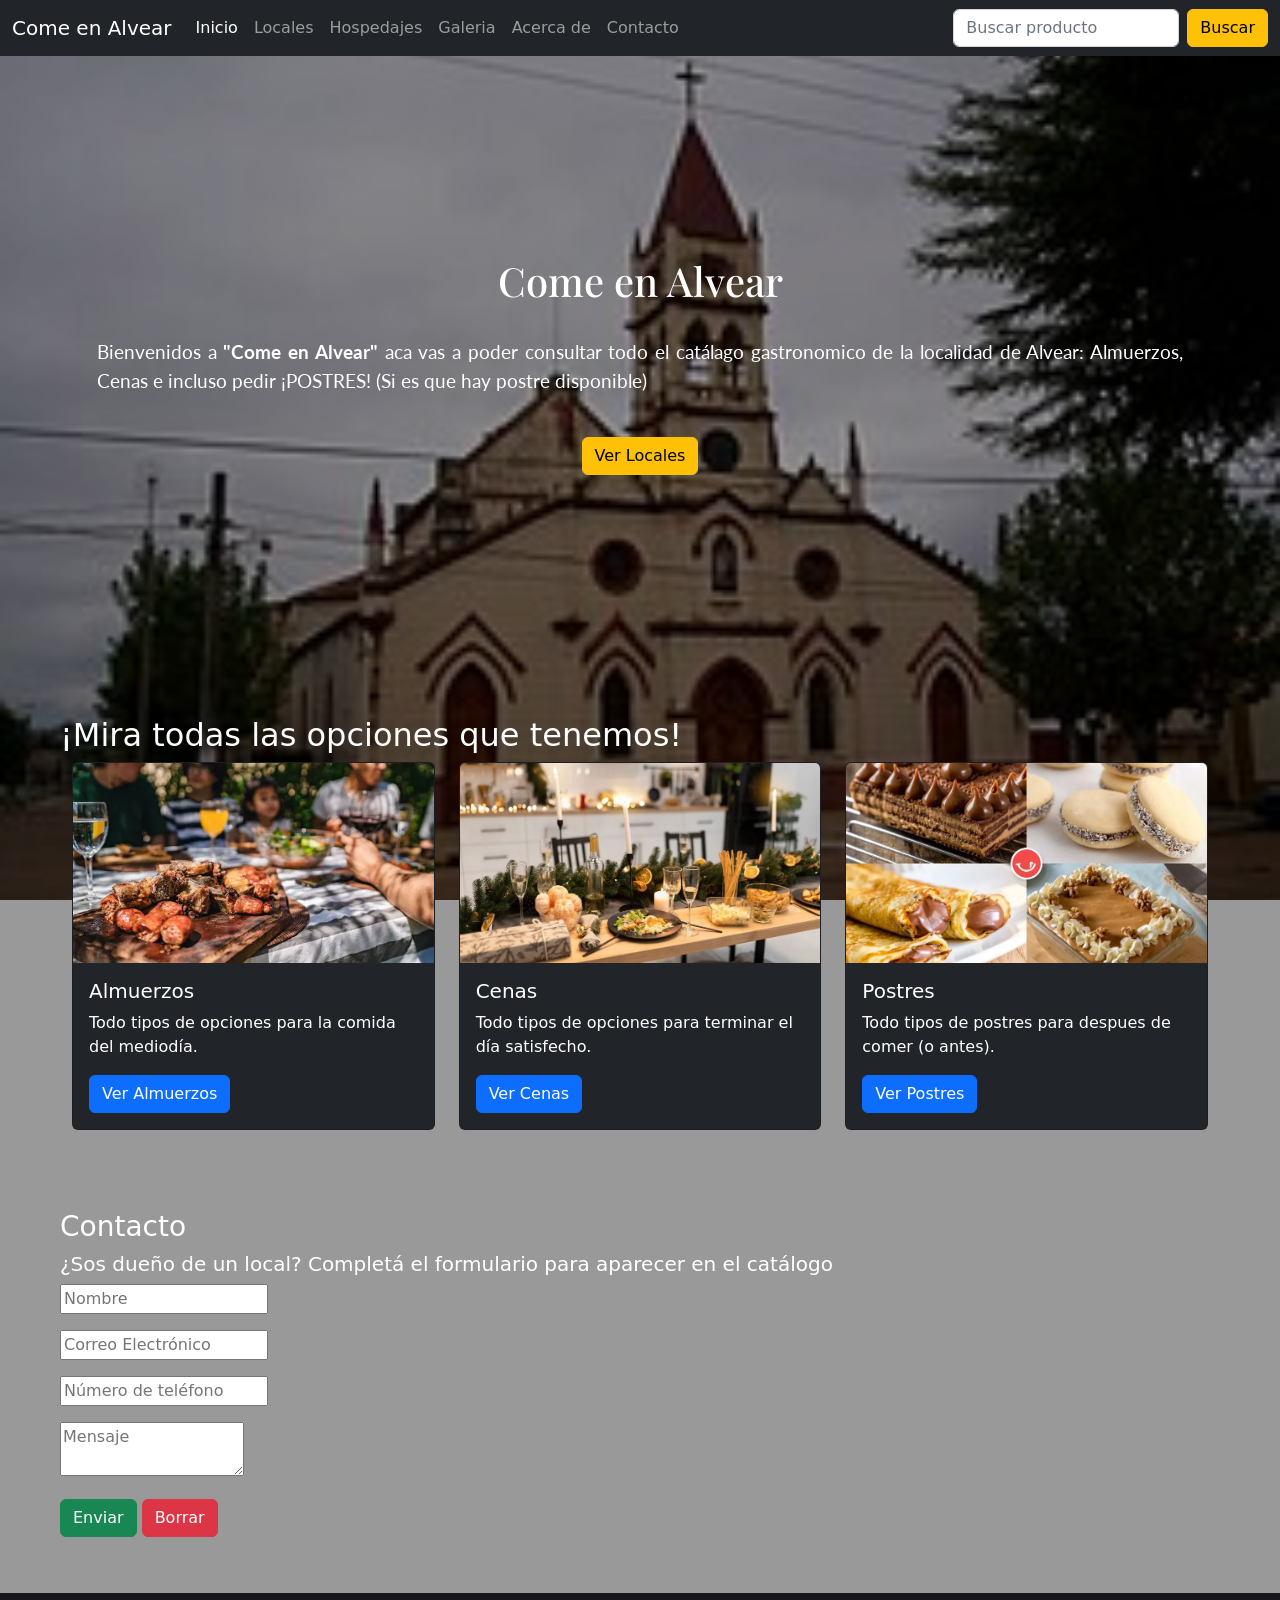
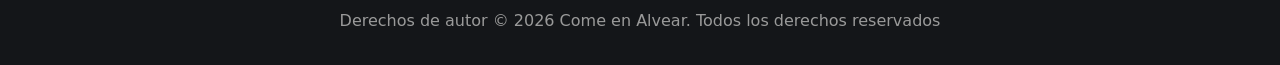
==== index.html @ 2d7c0225 "Add files via upload" ====
<!DOCTYPE html>
<html lang="es">
    <head>
        <meta charset="UTF-8">
        <meta name="viewport" content="width=device-width, initial-scale=1">
        <title>Come en Alvear</title>
        <link rel="stylesheet" href="css/bootstrap.min.css">
        <link href="https://fonts.googleapis.com/css2?family=Playfair+Display&family=Lato&display=swap" rel="stylesheet">
        <link rel="stylesheet" href="css/style.css">
    </head>
    <body>
        <nav class="navbar navbar-expand-lg bg-dark navbar-dark">
            <div class="container-fluid">
                <!--Nombre del sitio-->
                <a class="navbar-brand" href="index.html">Come en Alvear</a>
                <!--Boton hamburguesa-->
                <button class="navbar-toggler" type="button" 
                 data-bs-toggle="collapse" 
                 data-bs-target="#navbarSupportedContent" 
                 aria-controls="navbarSupportedContent" 
                 aria-expanded="false" 
                 aria-label="Toggle navigation">
                    <span class="navbar-toggler-icon"></span>
                </button>
                <!--Links-->
                <div class="collapse navbar-collapse" id="navbarSupportedContent">
                    <ul class="navbar-nav me-auto mb-2 mb-lg-0">
                        <li class="nav-item">
                            <!--el active va en la pestana en la que estemos-->
                            <a class="nav-link active" href="index.html">Inicio</a>
                        </li>
                        <li class="nav-item">
                            <a class="nav-link" href="locales.html">Locales</a>
                        </li>
                        <li class="nav-item">
                            <a class="nav-link" href="hospedajes.html">Hospedajes</a>
                        </li>
                        <li class="nav-item">
                            <a class="nav-link" href="galeria.html">Galeria</a>
                        </li>
                        <li class="nav-item">
                            <a class="nav-link" href="historia.html">Acerca de</a>
                        </li>
                        <li class="nav-item">
                            <a class="nav-link" href="contacto.html">Contacto</a>
                        </li>
                    </ul>
                    <!--Boton de busqueda-->
                    <form class="d-flex" role="search">
                        <input class="form-control me-2" type="search" placeholder="Buscar producto">
                        <button class="btn btn-warning" type="submit">Buscar</button>
                    </form>
                </div>
            </div>
        </nav>
        <div id="fondo-principal">
              <section id="inicio">
                 <div class="container-fluid">
                     <div class="row align-items-center text-center">
                         <div class="col position-relative">
                             <h1>Come en Alvear</h1>
                             <p>Bienvenidos a <b>"Come en Alvear"</b> aca vas a poder consultar todo el catálago gastronomico de la localidad de Alvear: Almuerzos, Cenas e incluso pedir ¡POSTRES! (Si es que hay postre disponible)</p>
                             <a class="btn btn-warning" href="#locales">Ver Locales</a>
                         </div>
                     </div>
                    </div>
              </section>
            <section id="locales">
                <h2>¡Mira todas las opciones que tenemos!</h2>
                <div class="container-fluid">
                    <div class="row">
                        <!--Tarjeta almuerzo-->
                        <div class="col-12 col-md-4">
                            <div class="card bg-dark text-white">
                                <img src="img/almuerzo.webp" class="card-img-top" alt="Imagen no encontrada :/">
                                <div class="card-body">
                                    <h5 class="card-title">Almuerzos</h5>
                                    <p class="card-text">Todo tipos de opciones para la comida del mediodía.</p>
                                    <a href="categoria.html?tipo=almuerzo" class="btn btn-primary">Ver Almuerzos</a>
                                </div>
                            </div>
                        </div>
                        <!--Tarjeta cena-->
                        <div class="col-12 col-md-4">
                            <div class="card bg-dark text-white">
                                <img src="img/cena.webp" class="card-img-top" alt="Imagen no encontrada :/">
                                <div class="card-body">
                                    <h5 class="card-title">Cenas</h5>
                                    <p class="card-text">Todo tipos de opciones para terminar el día satisfecho.</p>
                                    <a href="categoria.html?tipo=cena" class="btn btn-primary">Ver Cenas</a>
                                </div>
                            </div>
                        </div>
                        <!--Tarjeta postres-->
                        <div class="col-12 col-md-4">
                            <div class="card bg-dark text-white">
                                <img src="img/postres.webp" class="card-img-top" alt="Imagen no encontrada :/">
                                <div class="card-body">
                                    <h5 class="card-title">Postres</h5>
                                    <p class="card-text">Todo tipos de postres para despues de comer (o antes).</p>
                                    <a href="categoria.html?tipo=postres" class="btn btn-primary">Ver Postres</a>
                                </div>
                            </div>
                        </div>
                    </div>
                </div>
            </section>
            <section id="contacto">
                <h3>Contacto</h3>
                <h5>¿Sos dueño de un local? Completá el formulario para aparecer en el catálogo</h5>
                <form id="formulario-contacto" action="https://formspree.io/f/mbdwnayz" method="post">
                    <p><input  type="text" name="nombre" placeholder="Nombre"></p>
                    <p><input  type="email" name="email" placeholder="Correo Electrónico"></p>
                    <p><input  type="number" name="numero" placeholder="Número de teléfono"></p>
                    <p><textarea  name="mensaje" placeholder="Mensaje"></textarea></p>
                    <p>
                        <button type="submit" class="btn btn-success">Enviar</button>
                        <button type="reset" class="btn btn-danger">Borrar</button>
                    </p>
                </form>
            </section>
            <footer class="bg-dark text-white text-center py-3">
                <p>Derechos de autor &copy; 2026 Come en Alvear. Todos los derechos reservados</p>
            </footer>
        </div>
        <script src="js/bootstrap.bundle.min.js"></script>
    </body>
</html>
---- css/style.css ----
#inicio .row{
 min-height: 60vh;
}
#inicio, #locales, #contacto{
    padding: 40px 60px;
}
#fondo-principal{ /*imagen de fondo*/
 position: relative;
 background-size: cover;
 background-position: center;
 background-image: url('../img/Iglesia_Alvear.jpg');
 background-attachment: fixed; /*mantiene la imagen fija*/
 z-index: 0; /*queda por debajo del contenido*/
}
#fondo-principal::before{ /*overlay semitrasparente*/
    content: '';
    position: absolute;
    top: 0;
    left: 0;
    width: 100%;
    height: 100%;
    background-color: rgba(0, 0, 0, 0.4);
}
#inicio h1{
    color: white;
    font-family: "Playfair Display";
}
#inicio p{
    color: white;
    text-align: justify;
    font-family: "Lato";
    font-size: larger;
    padding: 25px;
}
#menus{
    padding: 40px 60px;
    position: relative;
    z-index: 1;
}
#menus h1,
#menus h2{
    color: white;
}
#locales .card-img-top{
    height: 200px;
    object-fit: cover;
}
#locales h2{ 
    z-index: 1; /*define en que capa aparece*/
    color: white;
    position: relative;
}
#contacto{ 
    z-index: 1; /*define en que capa aparece*/
    color: white;
    position: relative;
}
footer p{
    color: white;
}
.tarjeta-local{
    display: flex; /*pone columna de info e imagen una al lado de la otra*/
    border: 1px solid #dee2e6; /*borde gris claro alrededor de toda la tarjeta*/
    border-radius: 8px; /*redondea las esquinas*/
    overflow: hidden; /*oculta lo que sale del borde*/
    background-color: #fff;
    box-shadow: 0 2px 8px rgba(0, 0, 0, 0.08);
    min-height: 280px; /*altura minima de la tarjeta*/
    max-height: 320px; /*altura maxima de la tarjeta*/
    position: relative; /*neceserio para que z-index funcione*/
    z-index: 1; /*indica la capa en la que se encuentra*/
}
.tarjeta-local__info{
    flex: 1; /*ocupa todo el lado izquierdo*/
    padding: 1.5rem; /*para que no quede pegado al borde*/
}
.tarjeta-local__nombre{
    color:#7B1D1D;
    font-size: 1.4rem;
    font-weight: 700; /*negrita*/
    margin-bottom: 0.75rem;
}
.tarjeta-local__imagen{
    width: 280px;
    flex-shrink: 0; /*evita que se reduzca la columna por poco espacio*/
}
.tarjeta-local__imagen img{
    width: 100%;
    height: 100%;
    object-fit: cover; /*ocupa todo el espacio sin deformar la imagen*/
    display: block; /*elimina el espacio extra que los navegadores agregan debajo de las imagenes*/
}
.tarjeta-menu{
    display:flex;
    border: 1px solid #dee2e6;
    border-radius: 8px;
    overflow: hidden;
    background-color: #fff;
    box-shadow: 0 2px 8px rgba(0, 0, 0, 0.08);
    min-height: 240px;
    position: relative; /*neceserio para que z-index funcione*/
    z-index: 1; /*indica la capa en la que se encuentra*/
}
.tarjeta-menu__info{
    flex: 1;
    padding: 1.5rem;
}
strong{
    color: black;
}
.aviso{
    color: #7B1D1D;
    z-index: 2;
}
.container{
    position: relative;
    z-index: 1;
}
.tarjeta-menu__nombre{
    color: #7B1D1D;
    font-size: 1.2rem;
    font-weight: 700;
    margin-bottom: 0.5rem;
}
.tarjeta-menu__precio{
    font-size: 1.1rem;
    color: #c9952a;
}
.tarjeta-menu__imagen{
    width: 240px;
    flex-shrink: 0;
}
.tarjeta-menu__imagen img{
    width: 100%;
    height: 100%;
    object-fit: cover;
    display: block;
}
.tarjeta-contacto{
    display: flex;
    gap: 24px;
    position: relative;
    z-index: 1;
}
.tarjeta-contacto div{
    width: 100%;
}
.datos p{
    font-size: 14px;
}
.datos ul li{
    font-size: 13px;
}
.formulario p{
    display: flex;
}
.formulario p label{
    min-width: 80px;
    display: flex;
    align-items: center;
}
.formulario p:nth-child(4){
    align-items: start;
}
.formulario textarea{
    resize: none;
    height: 150px;
}
.formulario input[type="submit"],
.formulario input[type="reset"]{
    background: #6da9ed;
    color: white;
    font-size: 16px;
    padding: 6px 20px;
    width: auto;
    cursor: pointer;
}
.formulario input[type="submit"]:hover,
.formulario input[type="reset"]{
    background-color:#2e64a1;
}
.formulario p:last-child { /*alinea los dos imputs */
    align-items: center;
    gap: 6px;
}
@media (max-width: 768px){ /*en pantallas chicas las columnas pasan a ser verticales*/
  .tarjeta-local,
  .tarjeta-menu{
    flex-direction: column; /*el flex pasa a ser vertical*/
  }
  .tarjeta-local__imagen,
  .tarjeta-menu__imagen{
    width: 100%;    /*la imagen ocupa todo el ancho en celualres*/
    height: 200px;  /*para que no quede gigante en vertical*/
  }
  .tarjeta-menu__separador{
    width: 100%;  /*el separador pasa a ser horizontal*/
    height: 1px;
  }
}
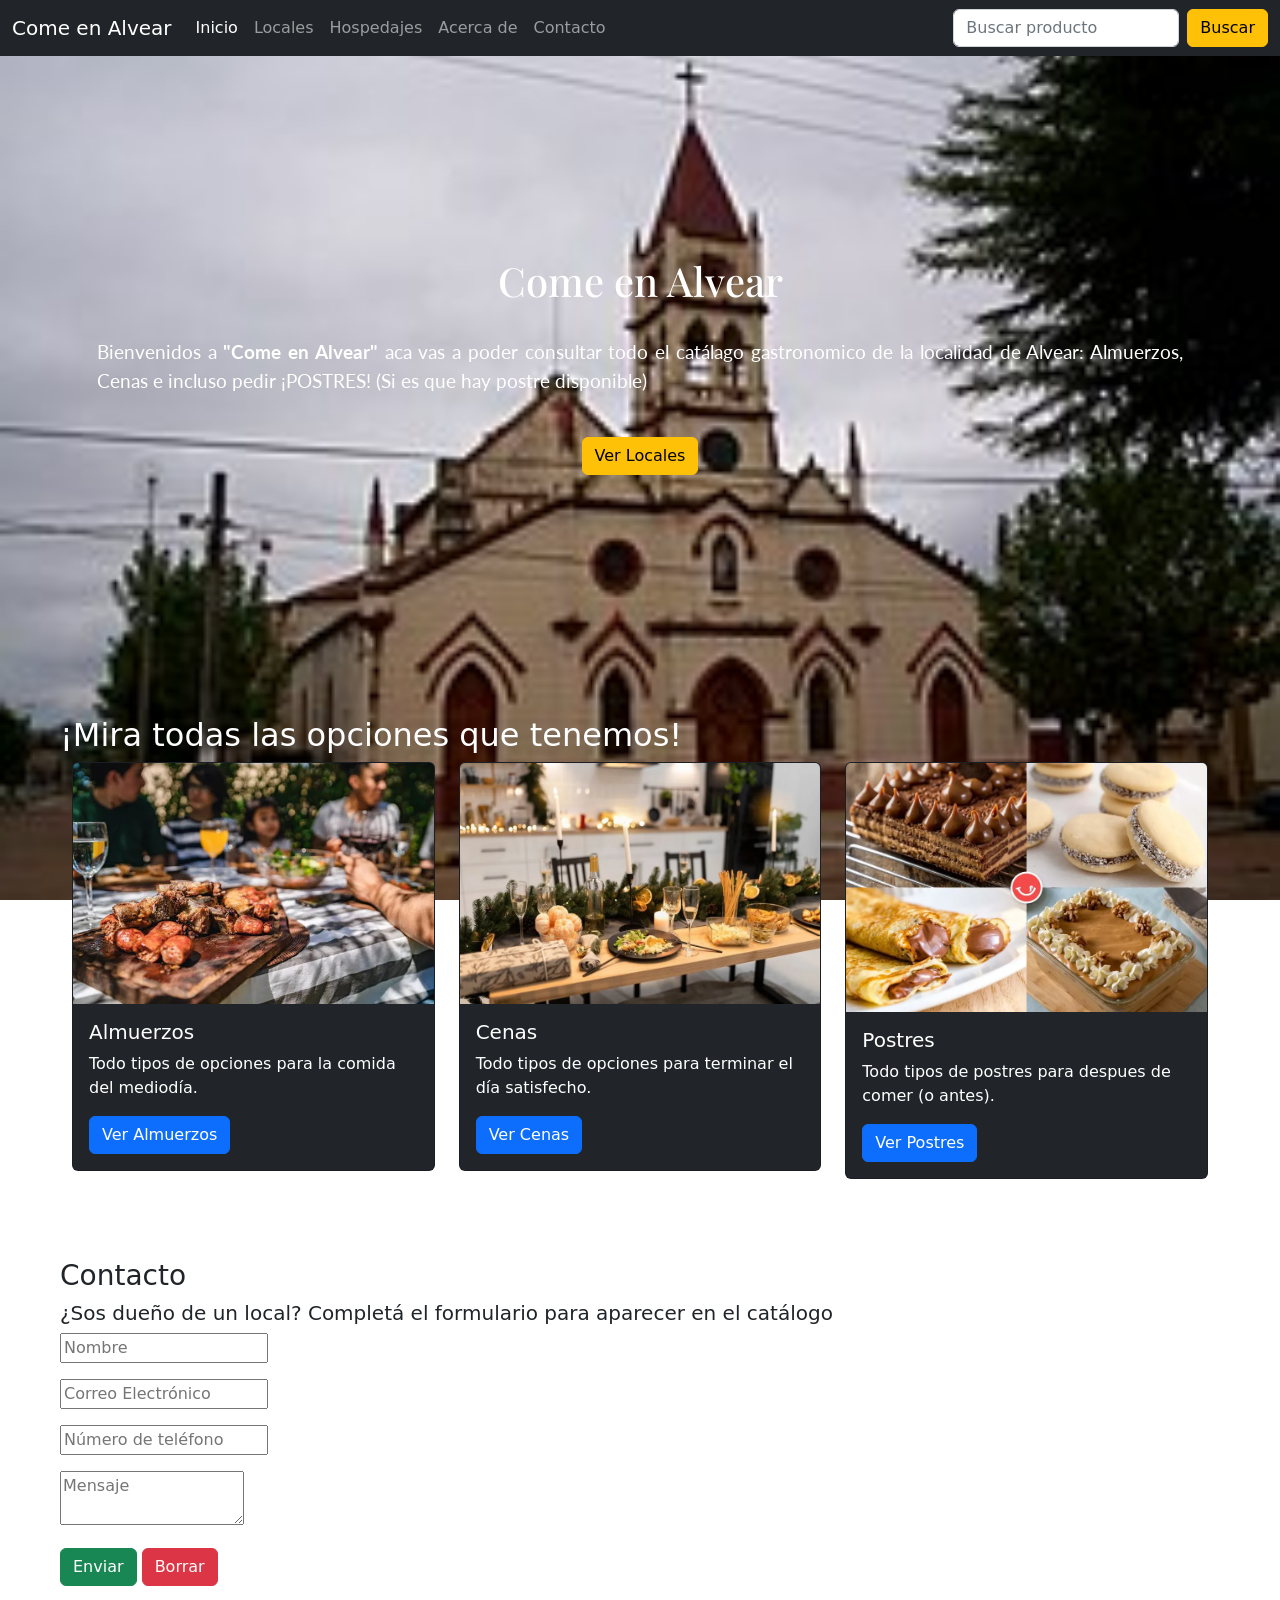
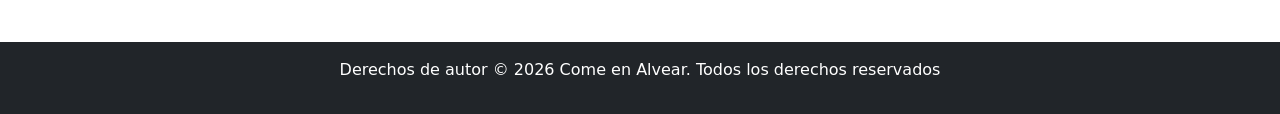
==== commit 4fddd310: "Actualizo los estilos Se modifica la esctructura del style.css, para organizarlo de manera secuencia" ====
--- a/index.html
+++ b/index.html
@@ -34,9 +34,6 @@
                         </li>
                         <li class="nav-item">
                             <a class="nav-link" href="hospedajes.html">Hospedajes</a>
-                        </li>
-                        <li class="nav-item">
-                            <a class="nav-link" href="galeria.html">Galeria</a>
                         </li>
                         <li class="nav-item">
                             <a class="nav-link" href="historia.html">Acerca de</a>
--- a/css/style.css
+++ b/css/style.css
@@ -1,200 +1,181 @@
-#inicio .row{
- min-height: 60vh;
+/*variables globales: colores y fuentes del proyecto*/
+:root{
+    --color-borgona: #7b1d1d;
+    --color-dorado: #c9952a;
+    --color-overlay: rgba(0, 0, 0, 0.4)
 }
-#inicio, #locales, #contacto{
-    padding: 40px 60px;
+
+/*estilos globales menores*/
+strong{
+    color: black;
 }
-#fondo-principal{ /*imagen de fondo*/
- position: relative;
- background-size: cover;
- background-position: center;
- background-image: url('../img/Iglesia_Alvear.jpg');
- background-attachment: fixed; /*mantiene la imagen fija*/
- z-index: 0; /*queda por debajo del contenido*/
+
+/*fondo principal y overlay*/
+#fondo-principal{
+    position: relative; /*para que z-index funcione*/
+    background-image: url('../img/Iglesia_Alvear.jpg');
+    background-size: cover;
+    background-position: center;
+    background-attachment: fixed; /*matiene la imagen fija*/
+    z-index: 0; /*queda como capa 0*/
 }
-#fondo-principal::before{ /*overlay semitrasparente*/
-    content: '';
-    position: absolute;
+#fondo-principal::before{
+    content:'';
+    position: absolute; /*para que quede sobre la imagen*/
     top: 0;
     left: 0;
     width: 100%;
     height: 100%;
-    background-color: rgba(0, 0, 0, 0.4);
+    background-color: var(--color-verlay);
+    z-index: 0;
+}
+
+/*secciones generales*/
+#inicio,
+#locales,
+#menus,
+#hospedajes,
+#contacto{
+    padding: 40px 60px;
+    position: relative; /*para que z-index funcione*/
+    z-index: 1;
+}
+
+/*sección inicio del index.html*/
+#inicio .row{
+    min-height: 60vh;
 }
 #inicio h1{
     color: white;
-    font-family: "Playfair Display";
+    font-family: "Playfair Display", serif;
 }
 #inicio p{
     color: white;
+    font-family: "Lato", sans-serif;
+    font-size: larger;
     text-align: justify;
-    font-family: "Lato";
-    font-size: larger;
     padding: 25px;
 }
-#menus{
-    padding: 40px 60px;
+
+/*sección locales de locales.hmtl*/
+#locales h2{
+    color: white;
+}
+/*tarjetas*/
+.tarjeta-local{
+    display: flex;
+    border: 1px solid #dee2e6;
+    border-radius: 5px;
+    overflow: hidden; /*oculta todo lo que se salga de la tarjeta*/
+    background: #fff;
+    box-shadow: 0 2px 8px rgba(0, 0, 0, 0.08);
+    min-height: 280px;
+    max-height: 320px;
     position: relative;
     z-index: 1;
 }
-#menus h1,
-#menus h2{
-    color: white;
-}
-#locales .card-img-top{
-    height: 200px;
-    object-fit: cover;
-}
-#locales h2{ 
-    z-index: 1; /*define en que capa aparece*/
-    color: white;
-    position: relative;
-}
-#contacto{ 
-    z-index: 1; /*define en que capa aparece*/
-    color: white;
-    position: relative;
-}
-footer p{
-    color: white;
-}
-.tarjeta-local{
-    display: flex; /*pone columna de info e imagen una al lado de la otra*/
-    border: 1px solid #dee2e6; /*borde gris claro alrededor de toda la tarjeta*/
-    border-radius: 8px; /*redondea las esquinas*/
-    overflow: hidden; /*oculta lo que sale del borde*/
-    background-color: #fff;
-    box-shadow: 0 2px 8px rgba(0, 0, 0, 0.08);
-    min-height: 280px; /*altura minima de la tarjeta*/
-    max-height: 320px; /*altura maxima de la tarjeta*/
-    position: relative; /*neceserio para que z-index funcione*/
-    z-index: 1; /*indica la capa en la que se encuentra*/
-}
 .tarjeta-local__info{
-    flex: 1; /*ocupa todo el lado izquierdo*/
+    flex: 1; /*ocupa el lugar izquierdo*/
     padding: 1.5rem; /*para que no quede pegado al borde*/
 }
 .tarjeta-local__nombre{
-    color:#7B1D1D;
+    color: var(--color-borgona);
     font-size: 1.4rem;
     font-weight: 700; /*negrita*/
     margin-bottom: 0.75rem;
 }
 .tarjeta-local__imagen{
     width: 280px;
-    flex-shrink: 0; /*evita que se reduzca la columna por poco espacio*/
+    flex-shrink: 0; /*para que la columna de la imagen no se reduzca*/
 }
 .tarjeta-local__imagen img{
     width: 100%;
     height: 100%;
-    object-fit: cover; /*ocupa todo el espacio sin deformar la imagen*/
-    display: block; /*elimina el espacio extra que los navegadores agregan debajo de las imagenes*/
+    object-fit: cover; /*ocupa el espacio sin deformar la imagen*/
+    display: block; /*elimina el espacio extra debajo de las imagenes*/
 }
+
+/*sección de los menús*/
+#menus h1,
+#menus h2{
+    color: white;
+}
+.aviso{
+    color: var(--color-borgona);
+    position: relative;
+    z-index: 2;
+}
+/*tarjeta de los menús*/
 .tarjeta-menu{
-    display:flex;
+    display: flex;
     border: 1px solid #dee2e6;
-    border-radius: 8px;
-    overflow: hidden;
+    border-radius: 5px;
+    overflow: hidden; /*oculta todo lo que se salga de la tarjeta*/
     background-color: #fff;
     box-shadow: 0 2px 8px rgba(0, 0, 0, 0.08);
     min-height: 240px;
-    position: relative; /*neceserio para que z-index funcione*/
-    z-index: 1; /*indica la capa en la que se encuentra*/
+    position: relative; /*para que z-index funcione*/
+    z-index: 1;
 }
 .tarjeta-menu__info{
     flex: 1;
     padding: 1.5rem;
 }
-strong{
-    color: black;
+.tarjeta-menu__nombre{
+    color: var(--color-borgoña);
+    font-size: 1.2rem;
+    font-weight: 700; /*negrita*/
+    margin-bottom: 0.5rem;
 }
-.aviso{
-    color: #7B1D1D;
-    z-index: 2;
-}
-.container{
-    position: relative;
-    z-index: 1;
-}
-.tarjeta-menu__nombre{
-    color: #7B1D1D;
-    font-size: 1.2rem;
-    font-weight: 700;
-    margin-bottom: 0.5rem;
+.tarjeta-menu__descripcion{
+    color: #555;
 }
 .tarjeta-menu__precio{
     font-size: 1.1rem;
-    color: #c9952a;
+    color: var(--color-dorado)
+}
+.tarjeta-menu__separador{
+    width: 1px;
+    background-color: #dee2e6;
+    flex-shrink: 0; /*para que la columna de la imagen no se reduzca*/
 }
 .tarjeta-menu__imagen{
     width: 240px;
-    flex-shrink: 0;
+    flex-shrink: 0; /*para que la columna de la imagen no se reduzca*/
 }
 .tarjeta-menu__imagen img{
     width: 100%;
     height: 100%;
     object-fit: cover;
-    display: block;
+    display: block
 }
-.tarjeta-contacto{
-    display: flex;
-    gap: 24px;
-    position: relative;
-    z-index: 1;
+
+/*sección footer*/
+footer p{
+    color: white;
 }
-.tarjeta-contacto div{
-    width: 100%;
-}
-.datos p{
-    font-size: 14px;
-}
-.datos ul li{
-    font-size: 13px;
-}
-.formulario p{
-    display: flex;
-}
-.formulario p label{
-    min-width: 80px;
-    display: flex;
-    align-items: center;
-}
-.formulario p:nth-child(4){
-    align-items: start;
-}
-.formulario textarea{
-    resize: none;
-    height: 150px;
-}
-.formulario input[type="submit"],
-.formulario input[type="reset"]{
-    background: #6da9ed;
-    color: white;
-    font-size: 16px;
-    padding: 6px 20px;
-    width: auto;
-    cursor: pointer;
-}
-.formulario input[type="submit"]:hover,
-.formulario input[type="reset"]{
-    background-color:#2e64a1;
-}
-.formulario p:last-child { /*alinea los dos imputs */
-    align-items: center;
-    gap: 6px;
-}
-@media (max-width: 768px){ /*en pantallas chicas las columnas pasan a ser verticales*/
-  .tarjeta-local,
-  .tarjeta-menu{
-    flex-direction: column; /*el flex pasa a ser vertical*/
-  }
-  .tarjeta-local__imagen,
-  .tarjeta-menu__imagen{
-    width: 100%;    /*la imagen ocupa todo el ancho en celualres*/
-    height: 200px;  /*para que no quede gigante en vertical*/
-  }
-  .tarjeta-menu__separador{
-    width: 100%;  /*el separador pasa a ser horizontal*/
-    height: 1px;
-  }
+
+/*sección responsive para celulares*/
+@media (max-width: 768px){
+    #inicio,
+    #locales,
+    #menus,
+    #hospedajes,
+    #contacto{
+        padding: 30px 20px
+    }
+    .tarjeta-local,
+    .tarjeta-menu{
+        flex-direction: column; /*pasan de filas a columnas*/
+        max-height: none; /*para no limitar la altura en celulares*/
+    }
+    .tarjeta-local__imagen,
+    .tarjeta-menu__imagen{
+        width: 100%;
+        height: 200px;
+    }
+    .tarjeta-menu__separador{
+        width: 100%;
+        height: 1px;
+    }
 }
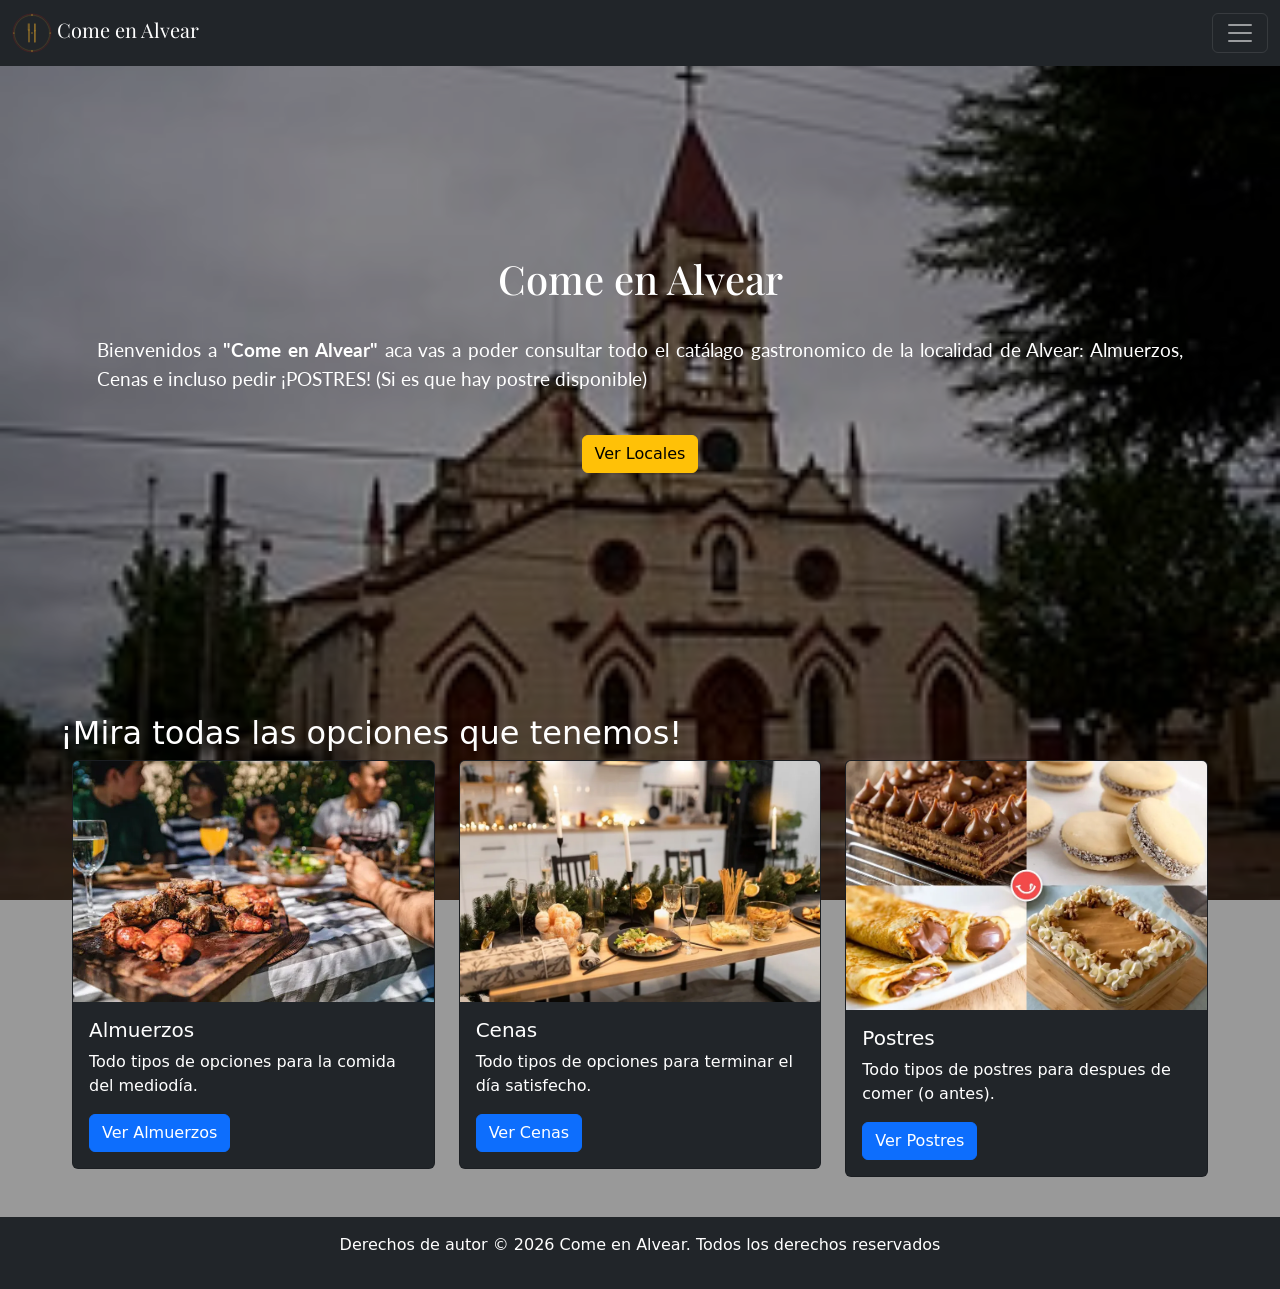
==== commit af14f176: "Se define la navbar y el contenido de cada sección" ====
--- a/index.html
+++ b/index.html
@@ -9,17 +9,14 @@
         <link rel="stylesheet" href="css/style.css">
     </head>
     <body>
-        <nav class="navbar navbar-expand-lg bg-dark navbar-dark">
+        <nav class="navbar fixed-top bg-dark navbar-dark"> <!--se elimina el navbar-expand-lg para que siempre se vea el boton hamburguesa-->
             <div class="container-fluid">
-                <!--Nombre del sitio-->
-                <a class="navbar-brand" href="index.html">Come en Alvear</a>
+                <!--Nombre y logo del sitio-->
+                <a class="navbar-brand" href="index.html">
+                    <img src="img/logo_alvear.svg" alt="logo de come en alvear" class="d-inline-block align-middle">
+                    Come en Alvear</a>
                 <!--Boton hamburguesa-->
-                <button class="navbar-toggler" type="button" 
-                 data-bs-toggle="collapse" 
-                 data-bs-target="#navbarSupportedContent" 
-                 aria-controls="navbarSupportedContent" 
-                 aria-expanded="false" 
-                 aria-label="Toggle navigation">
+                <button class="navbar-toggler" type="button" data-bs-toggle="collapse" data-bs-target="#navbarSupportedContent" aria-controls="navbarSupportedContent" aria-expanded="false" aria-label="Toggle navigation">
                     <span class="navbar-toggler-icon"></span>
                 </button>
                 <!--Links-->
@@ -27,7 +24,7 @@
                     <ul class="navbar-nav me-auto mb-2 mb-lg-0">
                         <li class="nav-item">
                             <!--el active va en la pestana en la que estemos-->
-                            <a class="nav-link active" href="index.html">Inicio</a>
+                            <a class="nav-link" href="index.html">Inicio</a>
                         </li>
                         <li class="nav-item">
                             <a class="nav-link" href="locales.html">Locales</a>
@@ -42,22 +39,17 @@
                             <a class="nav-link" href="contacto.html">Contacto</a>
                         </li>
                     </ul>
-                    <!--Boton de busqueda-->
-                    <form class="d-flex" role="search">
-                        <input class="form-control me-2" type="search" placeholder="Buscar producto">
-                        <button class="btn btn-warning" type="submit">Buscar</button>
-                    </form>
                 </div>
             </div>
         </nav>
         <div id="fondo-principal">
-              <section id="inicio">
+            <section id="inicio">
                  <div class="container-fluid">
                      <div class="row align-items-center text-center">
                          <div class="col position-relative">
                              <h1>Come en Alvear</h1>
                              <p>Bienvenidos a <b>"Come en Alvear"</b> aca vas a poder consultar todo el catálago gastronomico de la localidad de Alvear: Almuerzos, Cenas e incluso pedir ¡POSTRES! (Si es que hay postre disponible)</p>
-                             <a class="btn btn-warning" href="#locales">Ver Locales</a>
+                             <a class="btn btn-warning" href="locales.html">Ver Locales</a>
                          </div>
                      </div>
                     </div>
@@ -102,24 +94,10 @@
                     </div>
                 </div>
             </section>
-            <section id="contacto">
-                <h3>Contacto</h3>
-                <h5>¿Sos dueño de un local? Completá el formulario para aparecer en el catálogo</h5>
-                <form id="formulario-contacto" action="https://formspree.io/f/mbdwnayz" method="post">
-                    <p><input  type="text" name="nombre" placeholder="Nombre"></p>
-                    <p><input  type="email" name="email" placeholder="Correo Electrónico"></p>
-                    <p><input  type="number" name="numero" placeholder="Número de teléfono"></p>
-                    <p><textarea  name="mensaje" placeholder="Mensaje"></textarea></p>
-                    <p>
-                        <button type="submit" class="btn btn-success">Enviar</button>
-                        <button type="reset" class="btn btn-danger">Borrar</button>
-                    </p>
-                </form>
-            </section>
-            <footer class="bg-dark text-white text-center py-3">
-                <p>Derechos de autor &copy; 2026 Come en Alvear. Todos los derechos reservados</p>
-            </footer>
         </div>
+        <footer class="bg-dark text-white text-center py-3">
+            <p>Derechos de autor &copy; 2026 Come en Alvear. Todos los derechos reservados</p>
+        </footer>
         <script src="js/bootstrap.bundle.min.js"></script>
     </body>
 </html>
--- a/css/style.css
+++ b/css/style.css
@@ -1,13 +1,24 @@
-/*variables globales: colores y fuentes del proyecto*/
+/*estilos globales*/
+/*colores y fuentes del proyecto*/
 :root{
     --color-borgona: #7b1d1d;
     --color-dorado: #c9952a;
     --color-overlay: rgba(0, 0, 0, 0.4)
 }
+.navbar-brand{
+    font-family: "Playfair Display", serif;
+}
+.navbar-brand img{
+    max-height: 40px;
+    width: auto;
+}
 
 /*estilos globales menores*/
 strong{
     color: black;
+}
+body{
+    padding-top: 54px;
 }
 
 /*fondo principal y overlay*/
@@ -26,7 +37,7 @@
     left: 0;
     width: 100%;
     height: 100%;
-    background-color: var(--color-verlay);
+    background-color: var(--color-overlay);
     z-index: 0;
 }
 
@@ -101,7 +112,7 @@
     color: white;
 }
 .aviso{
-    color: var(--color-borgona);
+    color: #7b1d1d;
     position: relative;
     z-index: 2;
 }
@@ -122,7 +133,7 @@
     padding: 1.5rem;
 }
 .tarjeta-menu__nombre{
-    color: var(--color-borgoña);
+    color: #7b1d1d;
     font-size: 1.2rem;
     font-weight: 700; /*negrita*/
     margin-bottom: 0.5rem;
@@ -168,11 +179,13 @@
     .tarjeta-menu{
         flex-direction: column; /*pasan de filas a columnas*/
         max-height: none; /*para no limitar la altura en celulares*/
+        overflow: visible;
     }
     .tarjeta-local__imagen,
     .tarjeta-menu__imagen{
         width: 100%;
         height: 200px;
+        overflow: hidden;
     }
     .tarjeta-menu__separador{
         width: 100%;
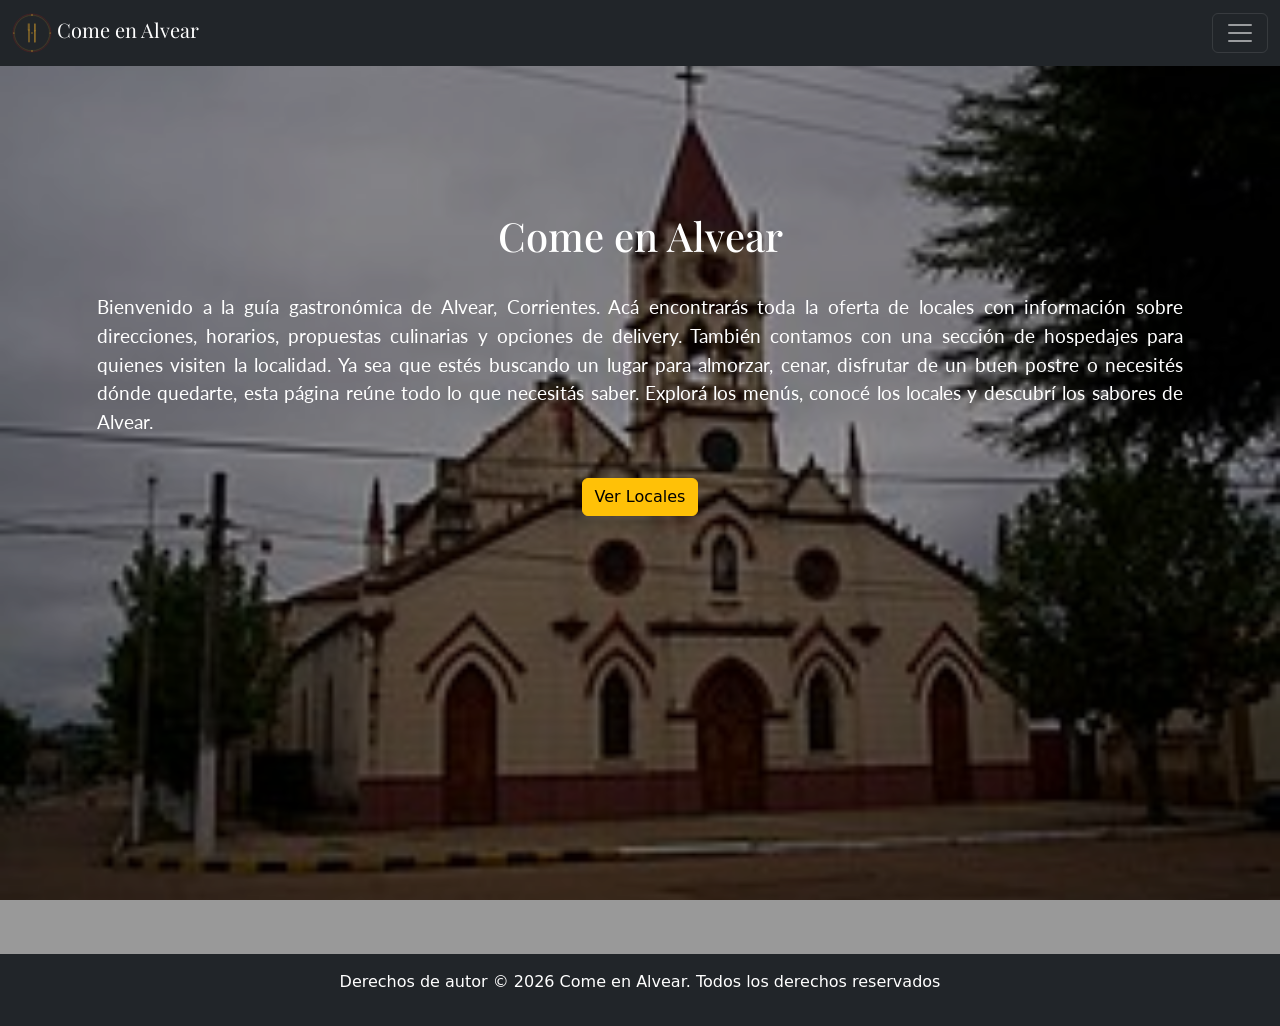
==== commit 1ec18a81: "Se corrige la altura del fondo principal" ====
--- a/index.html
+++ b/index.html
@@ -44,52 +44,12 @@
         </nav>
         <div id="fondo-principal">
             <section id="inicio">
-                 <div class="container-fluid">
-                     <div class="row align-items-center text-center">
-                         <div class="col position-relative">
-                             <h1>Come en Alvear</h1>
-                             <p>Bienvenidos a <b>"Come en Alvear"</b> aca vas a poder consultar todo el catálago gastronomico de la localidad de Alvear: Almuerzos, Cenas e incluso pedir ¡POSTRES! (Si es que hay postre disponible)</p>
-                             <a class="btn btn-warning" href="locales.html">Ver Locales</a>
-                         </div>
-                     </div>
-                    </div>
-              </section>
-            <section id="locales">
-                <h2>¡Mira todas las opciones que tenemos!</h2>
                 <div class="container-fluid">
-                    <div class="row">
-                        <!--Tarjeta almuerzo-->
-                        <div class="col-12 col-md-4">
-                            <div class="card bg-dark text-white">
-                                <img src="img/almuerzo.webp" class="card-img-top" alt="Imagen no encontrada :/">
-                                <div class="card-body">
-                                    <h5 class="card-title">Almuerzos</h5>
-                                    <p class="card-text">Todo tipos de opciones para la comida del mediodía.</p>
-                                    <a href="categoria.html?tipo=almuerzo" class="btn btn-primary">Ver Almuerzos</a>
-                                </div>
-                            </div>
-                        </div>
-                        <!--Tarjeta cena-->
-                        <div class="col-12 col-md-4">
-                            <div class="card bg-dark text-white">
-                                <img src="img/cena.webp" class="card-img-top" alt="Imagen no encontrada :/">
-                                <div class="card-body">
-                                    <h5 class="card-title">Cenas</h5>
-                                    <p class="card-text">Todo tipos de opciones para terminar el día satisfecho.</p>
-                                    <a href="categoria.html?tipo=cena" class="btn btn-primary">Ver Cenas</a>
-                                </div>
-                            </div>
-                        </div>
-                        <!--Tarjeta postres-->
-                        <div class="col-12 col-md-4">
-                            <div class="card bg-dark text-white">
-                                <img src="img/postres.webp" class="card-img-top" alt="Imagen no encontrada :/">
-                                <div class="card-body">
-                                    <h5 class="card-title">Postres</h5>
-                                    <p class="card-text">Todo tipos de postres para despues de comer (o antes).</p>
-                                    <a href="categoria.html?tipo=postres" class="btn btn-primary">Ver Postres</a>
-                                </div>
-                            </div>
+                    <div class="row align-items-center text-center">
+                        <div class="col position-relative">
+                            <h1>Come en Alvear</h1>
+                            <p>Bienvenido a la guía gastronómica de Alvear, Corrientes. Acá encontrarás toda la oferta de locales con información sobre direcciones, horarios, propuestas culinarias y opciones de delivery. También contamos con una sección de hospedajes para quienes visiten la localidad. Ya sea que estés buscando un lugar para almorzar, cenar, disfrutar de un buen postre o necesités dónde quedarte, esta página reúne todo lo que necesitás saber. Explorá los menús, conocé los locales y descubrí los sabores de Alvear.</p>
+                            <a class="btn btn-warning" href="locales.html">Ver Locales</a>
                         </div>
                     </div>
                 </div>
--- a/css/style.css
+++ b/css/style.css
@@ -29,6 +29,7 @@
     background-position: center;
     background-attachment: fixed; /*matiene la imagen fija*/
     z-index: 0; /*queda como capa 0*/
+    min-height: 100vh; /*para que ocupe todo el alto de la pantalla*/
 }
 #fondo-principal::before{
     content:'';
